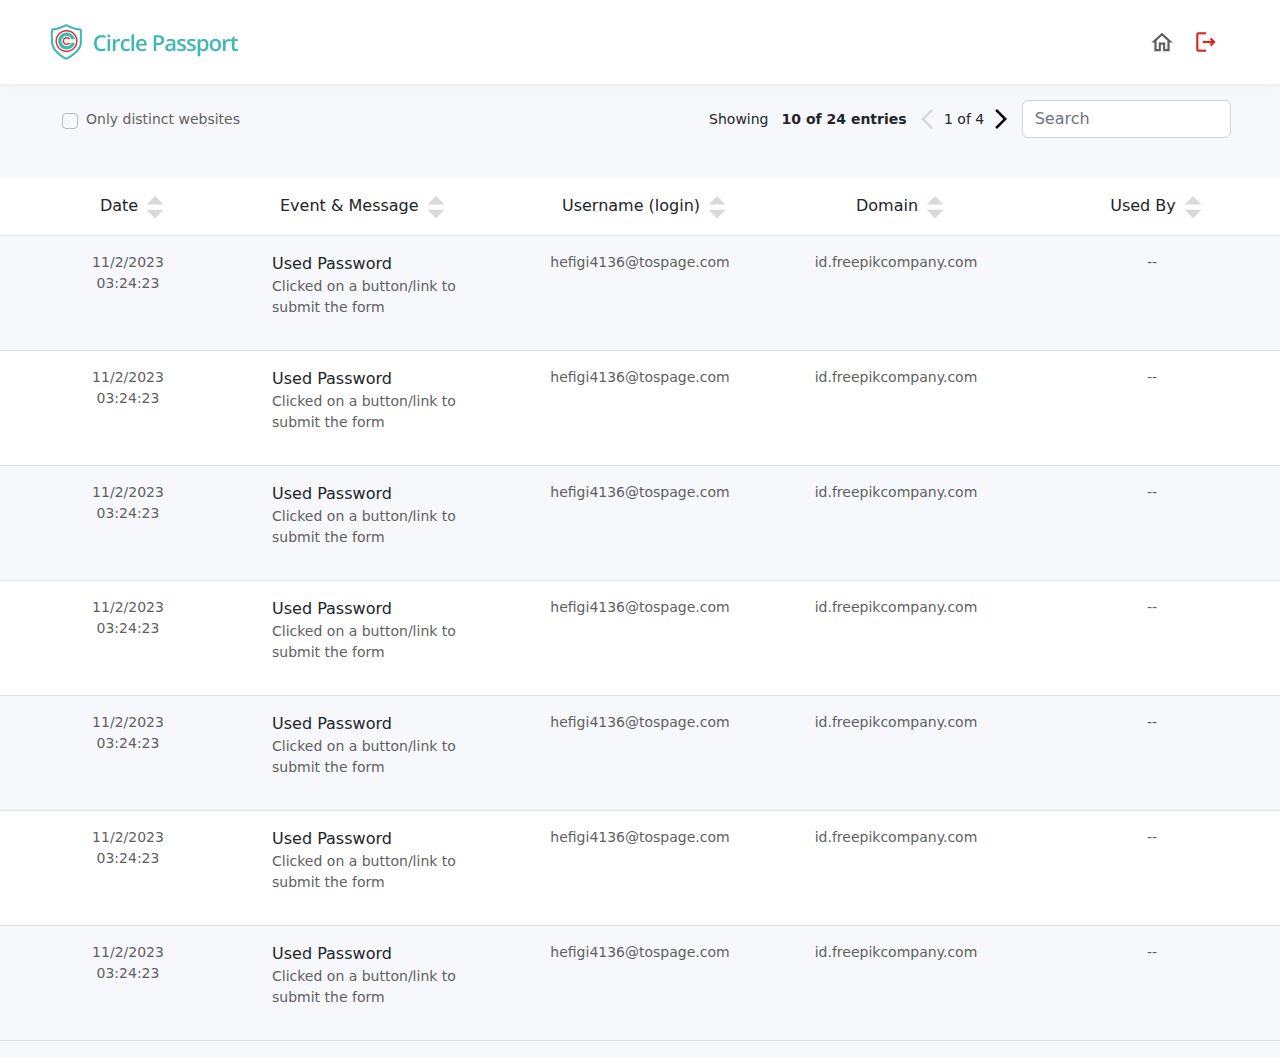
==== Activity.html @ 340b0b64 "working on notes screen" ====
<!doctype html>
<html lang="en">

<head>
    <meta charset="utf-8">
    <meta name="viewport" content="width=device-width, initial-scale=1">
    <title>Desktop9</title>
    <link rel="stylesheet" href="./assests/bootstrap/bootstrap..css">
    <link rel="stylesheet" href="./assests/css/index.css">
</head>

<body>
    <!-- section navbar start -->
    <section class=" ">
        <div class="d-flex justify-content-between align-items-center flex-wrap bg-white shadowClass paddingMob py-3  px-5  ">
            <div>
                <a href=""><img src="./assests/images/Frame 6.png"></a>
            </div>
            <div>
                <a href=""><img src="./assests/images/Frame 707.png"></a>
                <a href=""><img src="./assests/images/Frame 710.png"></a>
            </div>
        </div>
    </section>
    <!-- section navbar end -->
    <section class="Padding-LR bg-colorgrey my-3">
 <div class="d-flex justify-content-between align-items-center mobflexwrap">
    <div class="input-group">
        <div class="input-group-text">
          <input class="form-check-input" type="checkbox" value="" aria-label="Checkbox for following text input">
          <span class="ps-2 colorText fs-14">
            Only distinct websites
          </span>
        </div>
      </div>

<div>
    <div class="d-flex justify-content-between align-items-center mobflexwrap1">
        <div>
            <span class="fs-14 pe-2">Showing</span>
            <span class="fs-14"><strong>10 of 24 entries</strong></span>
        </div>
        <div>
            <a href=""><img src="./assests/images/Icons (1).png"></a>
            <span class="fs-14">1 of 4</span>
            <a href=""><img src="./assests/images/Icons.png"></a>
        </div>
        <div class="input-group rounded">
            <input type="search" class="form-control rounded" placeholder="Search" aria-label="Search" aria-describedby="search-addon" />
            <!-- <span class="input-group-text border-0" id="search-addon"> -->
              <i class="fas fa-search"></i>
            </span>
          </div>
        </div>
</div>
 </div>
    </section>

    <!-- <section class="Padding-LR bg-white border">
              <div class="row spaceTop1 justify-content-between">
            <div class="col-lg-2 paddingMobtop ">
                <div class="b">
                    <div class="px-4">
                        <span class="px-2 fs-16 "> Date</span>
                        <a href=""><img src="./assests/images/Group 1171275328.png" width="18px"></a>
                    </div>
                </div>
            </div>
            <div class="col-lg-2 paddingMobtop ">
                <div class="b">
                    <div class="px-4">
                        <span class="px-2 fs-16 "> Event & Message</span>
                        <a href=""><img src="./assests/images/Group 1171275328.png" width="18px"></a>
                    </div>
                </div>
            </div>
            <div class="col-lg-2 paddingMobtop ">
                <div class="b">
                    <div class="px-4">
                        <span class="px-2 fs-16 "> Username (login)</span>
                        <a href=""><img src="./assests/images/Group 1171275328.png" width="18px"></a>
                    </div>
                </div>
            </div>
            <div class="col-lg-2 paddingMobtop ">
                <div class="b">
                    <div class="px-4">
                        <span class="px-2 fs-16 "> Domain</span>
                        <a href=""><img src="./assests/images/Group 1171275328.png" width="18px"></a>
                    </div>
                </div>
            </div>
            <div class="col-lg-2 paddingMobtop ">
                <div class="b">
                    <div class="px-4">
                        <span class="px-2 fs-16 "> Used By</span>
                        <a href=""><img src="./assests/images/Group 1171275328.png" width="18px"></a>
                    </div>
                </div>
            </div>
        

        </div>
        </div>
    </section> -->

    <!-- <section class="Padding-LR  border">
        <div class="row spaceTop2 justify-content-between align-items-center ">
      <div class="col-lg-2 paddingMobtop ">
          <div class="b">
              <div class="px-4">
                <h5 class="fs-16">11/2/2023</h5>
                <p class="colorText fs-14">03:24:23</p>
              </div>
          </div>
      </div>
      <div class="col-lg-2 paddingMobtop ">
          <div class="b">
              <div class="px-4">
                <h5 class="fs-16">Used Password</h5>
                <p class="colorText fs-14">Clicked on a button/link to submit the form</p>
              </div>
          </div>
      </div>
      <div class="col-lg-2 paddingMobtop ">
          <div class="b">
              <div class="px-4">
                <p class="colorText fs-14">hefigi4136@tospage.com</p>
              </div>
          </div>
      </div>
      <div class="col-lg-2 paddingMobtop ">
          <div class="b">
              <div class="px-4">
                <p class="colorText fs-14">id.freepikcompany.com</p>
              </div>
          </div>
      </div>
      <div class="col-lg-2 paddingMobtop ">
          <div class="b">
              <div class="px-4">
                <p>--</p>
              </div>
          </div>
      </div>

  

  </div>
  </div>
</section>

<section class="Padding-LR  border bg-white">
    <div class="row spaceTop2 justify-content-between align-items-center ">
  <div class="col-lg-2 paddingMobtop ">
      <div class="b">
          <div class="px-4">
            <h5 class="fs-16">11/2/2023</h5>
            <p class="colorText fs-14">03:24:23</p>
          </div>
      </div>
  </div>
  <div class="col-lg-2 paddingMobtop ">
      <div class="b">
          <div class="px-4">
            <h5 class="fs-16">Used Password</h5>
            <p class="colorText fs-14">Clicked on a button/link to submit the form</p>
          </div>
      </div>
  </div>
  <div class="col-lg-2 paddingMobtop ">
      <div class="b">
          <div class="px-4">
            <p class="colorText fs-14">hefigi4136@tospage.com</p>
          </div>
      </div>
  </div>
  <div class="col-lg-2 paddingMobtop ">
      <div class="b">
          <div class="px-4">
            <p class="colorText fs-14">id.freepikcompany.com</p>
          </div>
      </div>
  </div>
  <div class="col-lg-2 paddingMobtop ">
      <div class="b">
          <div class="px-4">
            <p>--</p>
          </div>
      </div>
  </div>



</div>
</div>
</section>

<section class="Padding-LR  border">
    <div class="row spaceTop2 justify-content-between align-items-center ">
  <div class="col-lg-2 paddingMobtop ">
      <div class="b">
          <div class="px-4">
            <h5 class="fs-16">11/2/2023</h5>
            <p class="colorText fs-14">03:24:23</p>
          </div>
      </div>
  </div>
  <div class="col-lg-2 paddingMobtop ">
      <div class="b">
          <div class="px-4">
            <h5 class="fs-16">Used Password</h5>
            <p class="colorText fs-14">Clicked on a button/link to submit the form</p>
          </div>
      </div>
  </div>
  <div class="col-lg-2 paddingMobtop ">
      <div class="b">
          <div class="px-4">
            <p class="colorText fs-14">hefigi4136@tospage.com</p>
          </div>
      </div>
  </div>
  <div class="col-lg-2 paddingMobtop ">
      <div class="b">
          <div class="px-4">
            <p class="colorText fs-14">id.freepikcompany.com</p>
          </div>
      </div>
  </div>
  <div class="col-lg-2 paddingMobtop ">
      <div class="b">
          <div class="px-4">
            <p>--</p>
          </div>
      </div>
  </div>



</div>
</div>
</section>

<section class="Padding-LR  border bg-white">
    <div class="row spaceTop2 justify-content-between align-items-center ">
  <div class="col-lg-2 paddingMobtop ">
      <div class="b">
          <div class="px-4">
            <h5 class="fs-16">11/2/2023</h5>
            <p class="colorText fs-14">03:24:23</p>
          </div>
      </div>
  </div>
  <div class="col-lg-2 paddingMobtop ">
      <div class="b">
          <div class="px-4">
            <h5 class="fs-16">Used Password</h5>
            <p class="colorText fs-14">Clicked on a button/link to submit the form</p>
          </div>
      </div>
  </div>
  <div class="col-lg-2 paddingMobtop ">
      <div class="b">
          <div class="px-4">
            <p class="colorText fs-14">hefigi4136@tospage.com</p>
          </div>
      </div>
  </div>
  <div class="col-lg-2 paddingMobtop ">
      <div class="b">
          <div class="px-4">
            <p class="colorText fs-14">id.freepikcompany.com</p>
          </div>
      </div>
  </div>
  <div class="col-lg-2 paddingMobtop ">
      <div class="b">
          <div class="px-4">
            <p>--</p>
          </div>
      </div>
  </div>



</div>
</div>
</section>

<section class="Padding-LR  border">
    <div class="row spaceTop2 justify-content-between align-items-center ">
  <div class="col-lg-2 paddingMobtop ">
      <div class="b">
          <div class="px-4">
            <h5 class="fs-16">11/2/2023</h5>
            <p class="colorText fs-14">03:24:23</p>
          </div>
      </div>
  </div>
  <div class="col-lg-2 paddingMobtop ">
      <div class="b">
          <div class="px-4">
            <h5 class="fs-16">Used Password</h5>
            <p class="colorText fs-14">Clicked on a button/link to submit the form</p>
          </div>
      </div>
  </div>
  <div class="col-lg-2 paddingMobtop ">
      <div class="b">
          <div class="px-4">
            <p class="colorText fs-14">hefigi4136@tospage.com</p>
          </div>
      </div>
  </div>
  <div class="col-lg-2 paddingMobtop ">
      <div class="b">
          <div class="px-4">
            <p class="colorText fs-14">id.freepikcompany.com</p>
          </div>
      </div>
  </div>
  <div class="col-lg-2 paddingMobtop ">
      <div class="b">
          <div class="px-4">
            <p>--</p>
          </div>
      </div>
  </div>



</div>
</div>
</section>

<section class="Padding-LR  border bg-white">
    <div class="row spaceTop2 justify-content-between align-items-center ">
  <div class="col-lg-2 paddingMobtop ">
      <div class="b">
          <div class="px-4">
            <h5 class="fs-16">11/2/2023</h5>
            <p class="colorText fs-14">03:24:23</p>
          </div>
      </div>
  </div>
  <div class="col-lg-2 paddingMobtop ">
      <div class="b">
          <div class="px-4">
            <h5 class="fs-16">Used Password</h5>
            <p class="colorText fs-14">Clicked on a button/link to submit the form</p>
          </div>
      </div>
  </div>
  <div class="col-lg-2 paddingMobtop ">
      <div class="b">
          <div class="px-4">
            <p class="colorText fs-14">hefigi4136@tospage.com</p>
          </div>
      </div>
  </div>
  <div class="col-lg-2 paddingMobtop ">
      <div class="b">
          <div class="px-4">
            <p class="colorText fs-14">id.freepikcompany.com</p>
          </div>
      </div>
  </div>
  <div class="col-lg-2 paddingMobtop ">
      <div class="b">
          <div class="px-4">
            <p>--</p>
          </div>
      </div>
  </div>



</div>
</div>
</section>

<section class="Padding-LR  border">
    <div class="row spaceTop2 justify-content-between align-items-center ">
  <div class="col-lg-2 paddingMobtop ">
      <div class="b">
          <div class="px-4">
            <h5 class="fs-16">11/2/2023</h5>
            <p class="colorText fs-14">03:24:23</p>
          </div>
      </div>
  </div>
  <div class="col-lg-2 paddingMobtop ">
      <div class="b">
          <div class="px-4">
            <h5 class="fs-16">Used Password</h5>
            <p class="colorText fs-14">Clicked on a button/link to submit the form</p>
          </div>
      </div>
  </div>
  <div class="col-lg-2 paddingMobtop ">
      <div class="b">
          <div class="px-4">
            <p class="colorText fs-14">hefigi4136@tospage.com</p>
          </div>
      </div>
  </div>
  <div class="col-lg-2 paddingMobtop ">
      <div class="b">
          <div class="px-4">
            <p class="colorText fs-14">id.freepikcompany.com</p>
          </div>
      </div>
  </div>
  <div class="col-lg-2 paddingMobtop ">
      <div class="b">
          <div class="px-4">
            <p>--</p>
          </div>
      </div>
  </div>



</div>
</div>
</section> -->


<div class="table-responsive tt-table-responsive mt-lg-4 mt-sm-2 mt-2">
    <div id="grid"></div>
    <table class="table  tt-statis-table w-100 mt-3 text-center">
        <thead>
           <tr class="bg-white">
            <th class="py-3 px-3" width="20%">
                <div class="b">
                    <div class="d-flex justify-content-center flex-nowrap px-4 ">
                        <span class="px-2 fs-16 "> Date</span>
                        <a href=""><img src="./assests/images/Group 1171275328.png" width="18px"></a>
                    </div>
                </div>
            </th>
            <th class="py-3 px-3" width="20%">
                <div class="b text-start">
                    <div class="d-flex  flex-nowrap">
                        <span class="px-2 fs-16 text-nowrap"> Event & Message</span>
                        <a href=""><img src="./assests/images/Group 1171275328.png" width="18px"></a>
                    </div>
                </div>
            </th>
            <th class="py-3 px-3" width="20%">
                <div class="b ">
                    <div class="px-4 d-flex justify-content-center flex-nowrap">
                        <span class="px-2 fs-16 text-nowrap"> Username (login)</span>
                        <a href=""><img src="./assests/images/Group 1171275328.png" width="18px"></a>
                    </div>
                </div>
            </th>
            <th class="py-3 px-3" width="20%">
                <div class="b ">
                    <div class="px-4 d-flex justify-content-center flex-nowrap">
                        <span class="px-2 fs-16 "> Domain</span>
                        <a href=""><img src="./assests/images/Group 1171275328.png" width="18px"></a>
                    </div>
                </div>
            </th>
            <th class="py-3 px-3" width="20%">
                <div class="b ">
                    <div class="px-4 d-flex justify-content-center flex-nowrap">
                        <span class="px-2 fs-16 "> Used By</span>
                        <a href=""><img src="./assests/images/Group 1171275328.png" width="18px"></a>
                    </div>
                </div>
            </th>
           </tr>
        </thead>
        <tbody>
            <tr class="">
                <td class="py-3 px-3 fs-14 colorText">11/2/2023 <p class="fs-14 colorText">03:24:23</p></td>
                <td class="fs-16  px-3 py-3 text-start">Used Password  <p class="fs-14 colorText">Clicked on a button/link to submit the form</p></td>
                <td class="py-3 px-3 fs-14 colorText">hefigi4136@tospage.com</td>
                <td class="py-3 px-3 fs-14 colorText">id.freepikcompany.com</td>
                <td class="py-3 px-3 fs-14 colorText">--</td>   
            </tr>
            <tr class="bg-white">
                <td class="py-3 px-3 fs-14 colorText">11/2/2023 <p class="fs-14 colorText">03:24:23</p></td>
                <td class="fs-16  py-3 px-3  py-3 text-start">Used Password  <p class="fs-14 colorText">Clicked on a button/link to submit the form</p></td>
                <td  class="py-3 px-3 fs-14 colorText">hefigi4136@tospage.com</td>
                <td  class="py-3 px-3 fs-14 colorText">id.freepikcompany.com</td>
                <td  class="py-3 px-3 fs-14 colorText">--</td>
            </tr>
            <tr class="">
                <td class="py-3 px-3 fs-14 colorText">11/2/2023 <p class="fs-14 colorText">03:24:23</p></td>
                <td class="fs-16  py-3 px-3  py-3 text-start">Used Password <p class="fs-14 colorText">Clicked on a button/link to submit the form</p></td>
                <td  class="py-3 px-3 fs-14 colorText">hefigi4136@tospage.com</td>
                <td  class="py-3 px-3 fs-14 colorText">id.freepikcompany.com</td>
                <td  class="py-3 px-3 fs-14 colorText">--</td>   
            </tr>
            <tr class="bg-white">
                <td class="py-3 px-3 fs-14 colorText">11/2/2023 <p class="fs-14 colorText">03:24:23</p></td>
                <td class="fs-16  py-3 px-3  py-3 text-start">Used Password <p class="fs-14 colorText">Clicked on a button/link to submit the form</p></td>
                <td  class="py-3 px-3 fs-14 colorText">hefigi4136@tospage.com</td>
                <td  class="py-3 px-3 fs-14 colorText">id.freepikcompany.com</td>
                <td  class="py-3 px-3 fs-14 colorText">--</td>
            </tr>
            <tr class="">
                <td class="py-3 px-3 fs-14 colorText">11/2/2023 <p class="fs-14 colorText">03:24:23</p></td>
                <td class="fs-16  py-3 px-3  py-3 text-start">Used Password <p class="fs-14 colorText">Clicked on a button/link to submit the form</p></td>
                <td  class="py-3 px-3 fs-14 colorText">hefigi4136@tospage.com</td>
                <td  class="py-3 px-3 fs-14 colorText">id.freepikcompany.com</td>
                <td  class="py-3 px-3 fs-14 colorText">--</td>   
            </tr>
            <tr class="bg-white">
                <td class="py-3 px-3 fs-14 colorText">11/2/2023 <p class="fs-14 colorText">03:24:23</p></td>
                <td class="fs-16  py-3 px-3  py-3 text-start">Used Password <p class="fs-14 colorText">Clicked on a button/link to submit the form</p></td>
                <td  class="py-3 px-3 fs-14 colorText">hefigi4136@tospage.com</td>
                <td  class="py-3 px-3 fs-14 colorText">id.freepikcompany.com</td>
                <td  class="py-3 px-3 fs-14 colorText">--</td>
            </tr>
            <tr class="">
                <td class="py-3 px-3 fs-14 colorText">11/2/2023 <p class="fs-14 colorText">03:24:23</p></td>
                <td class="fs-16  py-3 px-3  py-3 text-start">Used Password <p class="fs-14 colorText">Clicked on a button/link to submit the form</p></td>
                <td  class="py-3 px-3 fs-14 colorText">hefigi4136@tospage.com</td>
                <td  class="py-3 px-3 fs-14 colorText">id.freepikcompany.com</td>
                <td  class="py-3 px-3 fs-14 colorText">--</td>   
            </tr>
        </tbody>
    </table>
</div>
</body>
<link rel="stylesheet" href="./assests/bootstrap/bootstrap.js">


</html>
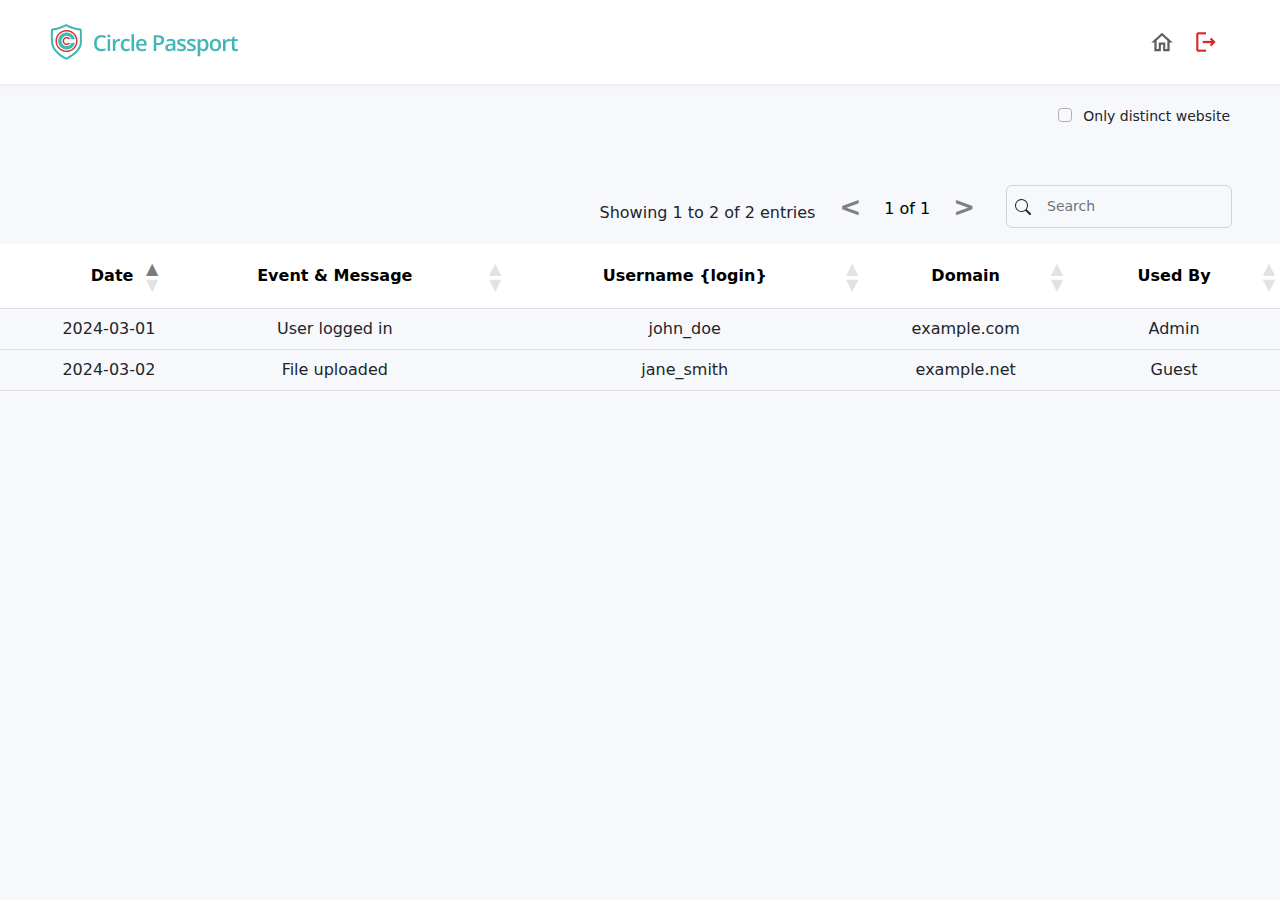
==== commit ca947987: "working on activity screens" ====
--- a/Activity.html
+++ b/Activity.html
@@ -1,18 +1,20 @@
 <!doctype html>
 <html lang="en">
-
 <head>
     <meta charset="utf-8">
     <meta name="viewport" content="width=device-width, initial-scale=1">
-    <title>Desktop9</title>
+    <title>Activity</title>
     <link rel="stylesheet" href="./assests/bootstrap/bootstrap..css">
     <link rel="stylesheet" href="./assests/css/index.css">
+    <link href="./assests/DataTables/datatables.min.css" rel="stylesheet">
+    <link href="./assests/css/activity.css" rel="stylesheet">
+
 </head>
-
 <body>
     <!-- section navbar start -->
     <section class=" ">
-        <div class="d-flex justify-content-between align-items-center flex-wrap bg-white shadowClass paddingMob py-3  px-5  ">
+        <div
+            class="d-flex justify-content-between align-items-center flex-wrap bg-white shadowClass paddingMob py-3  px-5  ">
             <div>
                 <a href=""><img src="./assests/images/Frame 6.png"></a>
             </div>
@@ -23,512 +25,34 @@
         </div>
     </section>
     <!-- section navbar end -->
-    <section class="Padding-LR bg-colorgrey my-3">
- <div class="d-flex justify-content-between align-items-center mobflexwrap">
-    <div class="input-group">
-        <div class="input-group-text">
-          <input class="form-check-input" type="checkbox" value="" aria-label="Checkbox for following text input">
-          <span class="ps-2 colorText fs-14">
-            Only distinct websites
-          </span>
+    <div class="Padding-LR ps-4  fs-14 flex-grow-1 notes_title  bg-colorgrey my-3">
+        <div id="toolbar" class="toolbar d-flex justify-content-lg-end justify-content-center gap-3 flex-wrap align-items-center">
+            <div class=" d-flex  align-items-center t-10">
+                <input class="form-check-input" type="checkbox" id="distinctCheckbox">
+                <p class="ps-2 pt-3 " for="distinctCheckbox">Only distinct website</p>
+            </div>
         </div>
-      </div>
-
-<div>
-    <div class="d-flex justify-content-between align-items-center mobflexwrap1">
-        <div>
-            <span class="fs-14 pe-2">Showing</span>
-            <span class="fs-14"><strong>10 of 24 entries</strong></span>
-        </div>
-        <div>
-            <a href=""><img src="./assests/images/Icons (1).png"></a>
-            <span class="fs-14">1 of 4</span>
-            <a href=""><img src="./assests/images/Icons.png"></a>
-        </div>
-        <div class="input-group rounded">
-            <input type="search" class="form-control rounded" placeholder="Search" aria-label="Search" aria-describedby="search-addon" />
-            <!-- <span class="input-group-text border-0" id="search-addon"> -->
-              <i class="fas fa-search"></i>
-            </span>
-          </div>
-        </div>
-</div>
- </div>
-    </section>
-
-    <!-- <section class="Padding-LR bg-white border">
-              <div class="row spaceTop1 justify-content-between">
-            <div class="col-lg-2 paddingMobtop ">
-                <div class="b">
-                    <div class="px-4">
-                        <span class="px-2 fs-16 "> Date</span>
-                        <a href=""><img src="./assests/images/Group 1171275328.png" width="18px"></a>
-                    </div>
-                </div>
-            </div>
-            <div class="col-lg-2 paddingMobtop ">
-                <div class="b">
-                    <div class="px-4">
-                        <span class="px-2 fs-16 "> Event & Message</span>
-                        <a href=""><img src="./assests/images/Group 1171275328.png" width="18px"></a>
-                    </div>
-                </div>
-            </div>
-            <div class="col-lg-2 paddingMobtop ">
-                <div class="b">
-                    <div class="px-4">
-                        <span class="px-2 fs-16 "> Username (login)</span>
-                        <a href=""><img src="./assests/images/Group 1171275328.png" width="18px"></a>
-                    </div>
-                </div>
-            </div>
-            <div class="col-lg-2 paddingMobtop ">
-                <div class="b">
-                    <div class="px-4">
-                        <span class="px-2 fs-16 "> Domain</span>
-                        <a href=""><img src="./assests/images/Group 1171275328.png" width="18px"></a>
-                    </div>
-                </div>
-            </div>
-            <div class="col-lg-2 paddingMobtop ">
-                <div class="b">
-                    <div class="px-4">
-                        <span class="px-2 fs-16 "> Used By</span>
-                        <a href=""><img src="./assests/images/Group 1171275328.png" width="18px"></a>
-                    </div>
-                </div>
-            </div>
-        
-
-        </div>
-        </div>
-    </section> -->
-
-    <!-- <section class="Padding-LR  border">
-        <div class="row spaceTop2 justify-content-between align-items-center ">
-      <div class="col-lg-2 paddingMobtop ">
-          <div class="b">
-              <div class="px-4">
-                <h5 class="fs-16">11/2/2023</h5>
-                <p class="colorText fs-14">03:24:23</p>
-              </div>
-          </div>
-      </div>
-      <div class="col-lg-2 paddingMobtop ">
-          <div class="b">
-              <div class="px-4">
-                <h5 class="fs-16">Used Password</h5>
-                <p class="colorText fs-14">Clicked on a button/link to submit the form</p>
-              </div>
-          </div>
-      </div>
-      <div class="col-lg-2 paddingMobtop ">
-          <div class="b">
-              <div class="px-4">
-                <p class="colorText fs-14">hefigi4136@tospage.com</p>
-              </div>
-          </div>
-      </div>
-      <div class="col-lg-2 paddingMobtop ">
-          <div class="b">
-              <div class="px-4">
-                <p class="colorText fs-14">id.freepikcompany.com</p>
-              </div>
-          </div>
-      </div>
-      <div class="col-lg-2 paddingMobtop ">
-          <div class="b">
-              <div class="px-4">
-                <p>--</p>
-              </div>
-          </div>
-      </div>
-
+          
+    </div>
+    <!-- Table starts -->
+    <div class="table-responsive pt-md-3 pt-0">
+       
   
-
-  </div>
-  </div>
-</section>
-
-<section class="Padding-LR  border bg-white">
-    <div class="row spaceTop2 justify-content-between align-items-center ">
-  <div class="col-lg-2 paddingMobtop ">
-      <div class="b">
-          <div class="px-4">
-            <h5 class="fs-16">11/2/2023</h5>
-            <p class="colorText fs-14">03:24:23</p>
-          </div>
-      </div>
-  </div>
-  <div class="col-lg-2 paddingMobtop ">
-      <div class="b">
-          <div class="px-4">
-            <h5 class="fs-16">Used Password</h5>
-            <p class="colorText fs-14">Clicked on a button/link to submit the form</p>
-          </div>
-      </div>
-  </div>
-  <div class="col-lg-2 paddingMobtop ">
-      <div class="b">
-          <div class="px-4">
-            <p class="colorText fs-14">hefigi4136@tospage.com</p>
-          </div>
-      </div>
-  </div>
-  <div class="col-lg-2 paddingMobtop ">
-      <div class="b">
-          <div class="px-4">
-            <p class="colorText fs-14">id.freepikcompany.com</p>
-          </div>
-      </div>
-  </div>
-  <div class="col-lg-2 paddingMobtop ">
-      <div class="b">
-          <div class="px-4">
-            <p>--</p>
-          </div>
-      </div>
-  </div>
-
-
-
-</div>
-</div>
-</section>
-
-<section class="Padding-LR  border">
-    <div class="row spaceTop2 justify-content-between align-items-center ">
-  <div class="col-lg-2 paddingMobtop ">
-      <div class="b">
-          <div class="px-4">
-            <h5 class="fs-16">11/2/2023</h5>
-            <p class="colorText fs-14">03:24:23</p>
-          </div>
-      </div>
-  </div>
-  <div class="col-lg-2 paddingMobtop ">
-      <div class="b">
-          <div class="px-4">
-            <h5 class="fs-16">Used Password</h5>
-            <p class="colorText fs-14">Clicked on a button/link to submit the form</p>
-          </div>
-      </div>
-  </div>
-  <div class="col-lg-2 paddingMobtop ">
-      <div class="b">
-          <div class="px-4">
-            <p class="colorText fs-14">hefigi4136@tospage.com</p>
-          </div>
-      </div>
-  </div>
-  <div class="col-lg-2 paddingMobtop ">
-      <div class="b">
-          <div class="px-4">
-            <p class="colorText fs-14">id.freepikcompany.com</p>
-          </div>
-      </div>
-  </div>
-  <div class="col-lg-2 paddingMobtop ">
-      <div class="b">
-          <div class="px-4">
-            <p>--</p>
-          </div>
-      </div>
-  </div>
-
-
-
-</div>
-</div>
-</section>
-
-<section class="Padding-LR  border bg-white">
-    <div class="row spaceTop2 justify-content-between align-items-center ">
-  <div class="col-lg-2 paddingMobtop ">
-      <div class="b">
-          <div class="px-4">
-            <h5 class="fs-16">11/2/2023</h5>
-            <p class="colorText fs-14">03:24:23</p>
-          </div>
-      </div>
-  </div>
-  <div class="col-lg-2 paddingMobtop ">
-      <div class="b">
-          <div class="px-4">
-            <h5 class="fs-16">Used Password</h5>
-            <p class="colorText fs-14">Clicked on a button/link to submit the form</p>
-          </div>
-      </div>
-  </div>
-  <div class="col-lg-2 paddingMobtop ">
-      <div class="b">
-          <div class="px-4">
-            <p class="colorText fs-14">hefigi4136@tospage.com</p>
-          </div>
-      </div>
-  </div>
-  <div class="col-lg-2 paddingMobtop ">
-      <div class="b">
-          <div class="px-4">
-            <p class="colorText fs-14">id.freepikcompany.com</p>
-          </div>
-      </div>
-  </div>
-  <div class="col-lg-2 paddingMobtop ">
-      <div class="b">
-          <div class="px-4">
-            <p>--</p>
-          </div>
-      </div>
-  </div>
-
-
-
-</div>
-</div>
-</section>
-
-<section class="Padding-LR  border">
-    <div class="row spaceTop2 justify-content-between align-items-center ">
-  <div class="col-lg-2 paddingMobtop ">
-      <div class="b">
-          <div class="px-4">
-            <h5 class="fs-16">11/2/2023</h5>
-            <p class="colorText fs-14">03:24:23</p>
-          </div>
-      </div>
-  </div>
-  <div class="col-lg-2 paddingMobtop ">
-      <div class="b">
-          <div class="px-4">
-            <h5 class="fs-16">Used Password</h5>
-            <p class="colorText fs-14">Clicked on a button/link to submit the form</p>
-          </div>
-      </div>
-  </div>
-  <div class="col-lg-2 paddingMobtop ">
-      <div class="b">
-          <div class="px-4">
-            <p class="colorText fs-14">hefigi4136@tospage.com</p>
-          </div>
-      </div>
-  </div>
-  <div class="col-lg-2 paddingMobtop ">
-      <div class="b">
-          <div class="px-4">
-            <p class="colorText fs-14">id.freepikcompany.com</p>
-          </div>
-      </div>
-  </div>
-  <div class="col-lg-2 paddingMobtop ">
-      <div class="b">
-          <div class="px-4">
-            <p>--</p>
-          </div>
-      </div>
-  </div>
-
-
-
-</div>
-</div>
-</section>
-
-<section class="Padding-LR  border bg-white">
-    <div class="row spaceTop2 justify-content-between align-items-center ">
-  <div class="col-lg-2 paddingMobtop ">
-      <div class="b">
-          <div class="px-4">
-            <h5 class="fs-16">11/2/2023</h5>
-            <p class="colorText fs-14">03:24:23</p>
-          </div>
-      </div>
-  </div>
-  <div class="col-lg-2 paddingMobtop ">
-      <div class="b">
-          <div class="px-4">
-            <h5 class="fs-16">Used Password</h5>
-            <p class="colorText fs-14">Clicked on a button/link to submit the form</p>
-          </div>
-      </div>
-  </div>
-  <div class="col-lg-2 paddingMobtop ">
-      <div class="b">
-          <div class="px-4">
-            <p class="colorText fs-14">hefigi4136@tospage.com</p>
-          </div>
-      </div>
-  </div>
-  <div class="col-lg-2 paddingMobtop ">
-      <div class="b">
-          <div class="px-4">
-            <p class="colorText fs-14">id.freepikcompany.com</p>
-          </div>
-      </div>
-  </div>
-  <div class="col-lg-2 paddingMobtop ">
-      <div class="b">
-          <div class="px-4">
-            <p>--</p>
-          </div>
-      </div>
-  </div>
-
-
-
-</div>
-</div>
-</section>
-
-<section class="Padding-LR  border">
-    <div class="row spaceTop2 justify-content-between align-items-center ">
-  <div class="col-lg-2 paddingMobtop ">
-      <div class="b">
-          <div class="px-4">
-            <h5 class="fs-16">11/2/2023</h5>
-            <p class="colorText fs-14">03:24:23</p>
-          </div>
-      </div>
-  </div>
-  <div class="col-lg-2 paddingMobtop ">
-      <div class="b">
-          <div class="px-4">
-            <h5 class="fs-16">Used Password</h5>
-            <p class="colorText fs-14">Clicked on a button/link to submit the form</p>
-          </div>
-      </div>
-  </div>
-  <div class="col-lg-2 paddingMobtop ">
-      <div class="b">
-          <div class="px-4">
-            <p class="colorText fs-14">hefigi4136@tospage.com</p>
-          </div>
-      </div>
-  </div>
-  <div class="col-lg-2 paddingMobtop ">
-      <div class="b">
-          <div class="px-4">
-            <p class="colorText fs-14">id.freepikcompany.com</p>
-          </div>
-      </div>
-  </div>
-  <div class="col-lg-2 paddingMobtop ">
-      <div class="b">
-          <div class="px-4">
-            <p>--</p>
-          </div>
-      </div>
-  </div>
-
-
-
-</div>
-</div>
-</section> -->
-
-
-<div class="table-responsive tt-table-responsive mt-lg-4 mt-sm-2 mt-2">
-    <div id="grid"></div>
-    <table class="table  tt-statis-table w-100 mt-3 text-center">
+    <table id="activity_table" class="table  tt-statis-table overflow-auto w-100 mt-3 text-center">
         <thead>
-           <tr class="bg-white">
-            <th class="py-3 px-3" width="20%">
-                <div class="b">
-                    <div class="d-flex justify-content-center flex-nowrap px-4 ">
-                        <span class="px-2 fs-16 "> Date</span>
-                        <a href=""><img src="./assests/images/Group 1171275328.png" width="18px"></a>
-                    </div>
-                </div>
-            </th>
-            <th class="py-3 px-3" width="20%">
-                <div class="b text-start">
-                    <div class="d-flex  flex-nowrap">
-                        <span class="px-2 fs-16 text-nowrap"> Event & Message</span>
-                        <a href=""><img src="./assests/images/Group 1171275328.png" width="18px"></a>
-                    </div>
-                </div>
-            </th>
-            <th class="py-3 px-3" width="20%">
-                <div class="b ">
-                    <div class="px-4 d-flex justify-content-center flex-nowrap">
-                        <span class="px-2 fs-16 text-nowrap"> Username (login)</span>
-                        <a href=""><img src="./assests/images/Group 1171275328.png" width="18px"></a>
-                    </div>
-                </div>
-            </th>
-            <th class="py-3 px-3" width="20%">
-                <div class="b ">
-                    <div class="px-4 d-flex justify-content-center flex-nowrap">
-                        <span class="px-2 fs-16 "> Domain</span>
-                        <a href=""><img src="./assests/images/Group 1171275328.png" width="18px"></a>
-                    </div>
-                </div>
-            </th>
-            <th class="py-3 px-3" width="20%">
-                <div class="b ">
-                    <div class="px-4 d-flex justify-content-center flex-nowrap">
-                        <span class="px-2 fs-16 "> Used By</span>
-                        <a href=""><img src="./assests/images/Group 1171275328.png" width="18px"></a>
-                    </div>
-                </div>
-            </th>
-           </tr>
+            <tr style="width: 100vw;" class="bg-white">
+                
+            </tr>
         </thead>
         <tbody>
-            <tr class="">
-                <td class="py-3 px-3 fs-14 colorText">11/2/2023 <p class="fs-14 colorText">03:24:23</p></td>
-                <td class="fs-16  px-3 py-3 text-start">Used Password  <p class="fs-14 colorText">Clicked on a button/link to submit the form</p></td>
-                <td class="py-3 px-3 fs-14 colorText">hefigi4136@tospage.com</td>
-                <td class="py-3 px-3 fs-14 colorText">id.freepikcompany.com</td>
-                <td class="py-3 px-3 fs-14 colorText">--</td>   
-            </tr>
-            <tr class="bg-white">
-                <td class="py-3 px-3 fs-14 colorText">11/2/2023 <p class="fs-14 colorText">03:24:23</p></td>
-                <td class="fs-16  py-3 px-3  py-3 text-start">Used Password  <p class="fs-14 colorText">Clicked on a button/link to submit the form</p></td>
-                <td  class="py-3 px-3 fs-14 colorText">hefigi4136@tospage.com</td>
-                <td  class="py-3 px-3 fs-14 colorText">id.freepikcompany.com</td>
-                <td  class="py-3 px-3 fs-14 colorText">--</td>
-            </tr>
-            <tr class="">
-                <td class="py-3 px-3 fs-14 colorText">11/2/2023 <p class="fs-14 colorText">03:24:23</p></td>
-                <td class="fs-16  py-3 px-3  py-3 text-start">Used Password <p class="fs-14 colorText">Clicked on a button/link to submit the form</p></td>
-                <td  class="py-3 px-3 fs-14 colorText">hefigi4136@tospage.com</td>
-                <td  class="py-3 px-3 fs-14 colorText">id.freepikcompany.com</td>
-                <td  class="py-3 px-3 fs-14 colorText">--</td>   
-            </tr>
-            <tr class="bg-white">
-                <td class="py-3 px-3 fs-14 colorText">11/2/2023 <p class="fs-14 colorText">03:24:23</p></td>
-                <td class="fs-16  py-3 px-3  py-3 text-start">Used Password <p class="fs-14 colorText">Clicked on a button/link to submit the form</p></td>
-                <td  class="py-3 px-3 fs-14 colorText">hefigi4136@tospage.com</td>
-                <td  class="py-3 px-3 fs-14 colorText">id.freepikcompany.com</td>
-                <td  class="py-3 px-3 fs-14 colorText">--</td>
-            </tr>
-            <tr class="">
-                <td class="py-3 px-3 fs-14 colorText">11/2/2023 <p class="fs-14 colorText">03:24:23</p></td>
-                <td class="fs-16  py-3 px-3  py-3 text-start">Used Password <p class="fs-14 colorText">Clicked on a button/link to submit the form</p></td>
-                <td  class="py-3 px-3 fs-14 colorText">hefigi4136@tospage.com</td>
-                <td  class="py-3 px-3 fs-14 colorText">id.freepikcompany.com</td>
-                <td  class="py-3 px-3 fs-14 colorText">--</td>   
-            </tr>
-            <tr class="bg-white">
-                <td class="py-3 px-3 fs-14 colorText">11/2/2023 <p class="fs-14 colorText">03:24:23</p></td>
-                <td class="fs-16  py-3 px-3  py-3 text-start">Used Password <p class="fs-14 colorText">Clicked on a button/link to submit the form</p></td>
-                <td  class="py-3 px-3 fs-14 colorText">hefigi4136@tospage.com</td>
-                <td  class="py-3 px-3 fs-14 colorText">id.freepikcompany.com</td>
-                <td  class="py-3 px-3 fs-14 colorText">--</td>
-            </tr>
-            <tr class="">
-                <td class="py-3 px-3 fs-14 colorText">11/2/2023 <p class="fs-14 colorText">03:24:23</p></td>
-                <td class="fs-16  py-3 px-3  py-3 text-start">Used Password <p class="fs-14 colorText">Clicked on a button/link to submit the form</p></td>
-                <td  class="py-3 px-3 fs-14 colorText">hefigi4136@tospage.com</td>
-                <td  class="py-3 px-3 fs-14 colorText">id.freepikcompany.com</td>
-                <td  class="py-3 px-3 fs-14 colorText">--</td>   
-            </tr>
         </tbody>
     </table>
 </div>
+    <!-- Table ends -->
+
+    <script src="./assests/bootstrap/bootstrap.js "></script>
+    <script src="./assests/js/activity.js "></script>
+    <script src="./assests/DataTables/datatables.min.js"></script>
 </body>
-<link rel="stylesheet" href="./assests/bootstrap/bootstrap.js">
 
-
-</html>+</html>
--- a/assests/css/index.css
+++ b/assests/css/index.css
@@ -117,7 +117,7 @@
     text-align: center;
 }
 .t-10{
-    transform: translateX(-10px)
+    transform: translateY(-10px)
 }
 .modal_btn {
     font-weight: 500;
--- a/assests/css/activity.css
+++ b/assests/css/activity.css
@@ -0,0 +1,261 @@
+body{
+    overflow: hidden;
+}
+table.dataTable thead>tr>th.dt-orderable-asc span.dt-column-order, table.dataTable thead>tr>th.dt-orderable-desc span.dt-column-order, table.dataTable thead>tr>th.dt-ordering-asc span.dt-column-order, table.dataTable thead>tr>th.dt-ordering-desc span.dt-column-order, table.dataTable thead>tr>td.dt-orderable-asc span.dt-column-order, table.dataTable thead>tr>td.dt-orderable-desc span.dt-column-order, table.dataTable thead>tr>td.dt-ordering-asc span.dt-column-order, table.dataTable thead>tr>td.dt-ordering-desc span.dt-column-order {
+    position: absolute;
+    right: 5px;
+}
+table.dataTable thead th, table.dataTable thead td, table.dataTable tfoot th, table.dataTable tfoot td {
+    text-align: center;
+    text-wrap: nowrap;
+    padding:20px 30px ;
+}
+.btn.btn-secondary {
+
+    padding: 10px 20px;
+}
+.b
+.dt-search label:after {
+    position: absolute;
+    top: 50%;
+   
+    right: 1em;
+    display: inline-block;
+    content: "✓";
+    color: inherit;
+ 
+}
+
+div.dt-container div.dt-info {
+    padding-top: 0.85em;
+    font-size: 16px;
+    font-weight: 500;
+
+}
+.dt-paging-button.page-item {
+    display: none;
+}
+.dt-paging-button.page-item:first-child,
+.dt-paging-button.page-item:last-child,
+.dt-paging-button.page-item.active {
+    display: block !important;
+}
+#people_table thead tr th:first-child .dt-column-order,
+#actions_groups_table thead tr th:first-child .dt-column-order{
+    display: none;
+}
+.page-link.next{
+    color: black 
+}
+.dt-paging-button.page-item.disabled .page-link.previous,
+.dt-paging-button.page-item.disabled .page-link.next
+{
+    color: gray ;
+
+}
+.dt-paging-button.page-item:focus{
+    border: none;
+    outline: none;
+}
+.page-link.next, 
+.page-link.previous,
+.page-link.next:focus,
+.page-link.previous:focus,
+.dt-paging-button.page-item.active{
+    color: black;
+    border: none !important;
+    outline: none;
+    line-height: 20px;
+}
+.dt-paging-button.page-item.active{
+    
+    transform: translateY(-6px);
+
+}
+table.table.dataTable>tbody>tr {
+   
+    border-bottom: 1px rgb(228, 220, 220) solid;
+}
+.dt-column-title{
+    color: black;
+    font-size: 16px;
+}
+.dt-paging.paging_simple_numbers{
+    margin: -12px !important;
+}
+input[type="checkbox" i] {
+    background-color: initial;
+    cursor: default;
+    appearance: auto;
+    box-sizing: border-box;
+    margin: 3px 3px 3px 4px;
+    padding: initial;
+    border: initial;
+}
+@media screen and (max-width: 600px) {
+    .dt-container.dt-info {
+        padding-top: 0.85em;
+        font-size: 16px;
+        font-weight: 500;
+      
+    }
+   div.dt-container div.dt-search {
+        width: 100%;
+        margin-left: -7px;
+
+}
+.dt-search input{
+    width: 100% !important;
+}
+#notes_table_wrapper .toolbar{
+    justify-content: space-between !important;
+}
+.notes_title {
+    position: absolute;
+    transform: translate(10px, 10px);
+}
+}
+@media screen and (max-width: 952px) {
+    .notes_title {
+        position: relative;
+        margin: auto;
+        text-align: center;
+      
+    }
+}
+
+input[type="checkbox"]:checked {
+    background-color: #41b8b6;
+    border: none !important;
+    outline: none;
+}
+input[type="checkbox"], input[type="checkbox"]:hover {
+    appearance: none;
+    -webkit-appearance: none;
+    -moz-appearance: none;
+
+    border: 1px rgb(177, 173, 173) solid !important;
+    border-radius: 4px;
+    cursor: pointer;
+    outline: none;
+    background-color: transparent;
+}
+input[type="checkbox"]:hover {
+    
+scale: 1.1;
+}
+input[type=checkbox], input[type=radio] {
+    /* margin: 4px 0 0; */
+    margin-top: 0 !important;
+    line-height: normal;
+}
+input[type="checkbox"]::after {
+    padding: 4px;
+    content: "\2713";
+    display: inline-block;
+    font-size: 14px !important;
+    color: white;
+    visibility: hidden;
+    font-family: e-icons;
+    font-size: 19px;
+    background-color: #41b8b6;
+    border-radius: 4px;
+    padding: 2px 7px;
+}
+input[type="checkbox"]:checked {
+    visibility: hidden;
+}
+input[type="checkbox"]:checked::after {
+    visibility: visible;
+}
+#actions_groups_table tbody {
+    max-height: 200px;
+    overflow-y: auto;
+}
+.search_input {
+    padding: 10px 10px 10px 40px !important;
+}
+.color_green{
+                color: #41b8b6 !important;
+}
+
+#people_table tbody,
+#actions_groups_table tbody {
+        height: 220px;
+        overflow: auto;
+        display: flex;
+        flex-direction: column;
+}
+#people_table tbody tr,
+#actions_groups_table tbody tr {
+    padding:20px ;
+       height: 64px !important;
+}
+#notes_table tbody tr:nth-child(odd),
+#people_table tbody tr:nth-child(odd),
+#actions_groups_table tbody tr:nth-child(odd) {
+    background-color: #f6f8fb !important;
+}
+#notes_table tbody tr:nth-child(even),
+#people_table tbody tr:nth-child(even),
+#actions_groups_table tbody tr:nth-child(even) {
+    background-color: #fff;
+}
+/* Decrease the width of the scrollbar */
+#people_table tbody::-webkit-scrollbar,
+#actions_groups_table tbody::-webkit-scrollbar {
+    width: 6px; /* Set your desired width */
+}
+
+/* Style the scrollbar track */
+#people_table tbody::-webkit-scrollbar-track,
+#actions_groups_table tbody::-webkit-scrollbar-track {
+    background-color: #f1f1f1; /* Set your desired background color */
+}
+
+/* Style the scrollbar thumb */
+#people_table tbody::-webkit-scrollbar-thumb,
+#actions_groups_table tbody::-webkit-scrollbar-thumb {
+    background-color: #888; /* Set your desired thumb color */
+    border-radius: 4px; /* Set border radius */
+}
+
+/* Hover effect for scrollbar thumb */
+#people_table tbody::-webkit-scrollbar-thumb:hover,
+#actions_groups_table tbody::-webkit-scrollbar-thumb:hover {
+    background-color: #555; /* Set hover color */
+}
+div.dt-container div.dt-search label {
+
+    display: none;
+}
+.page-item:last-child .page-link,
+.page-item:first-child .page-link,
+.page-item:not(:first-child) .page-link {
+    font-size: 26px;
+    font-weight: 600;
+    background: transparent;
+    border: none;
+    align-items: center;
+    display: flex;
+
+}
+a[aria-current="page"] {
+    color: black !important;
+    font-size: 16px !important;
+    font-weight: 500 !important;
+    transform: translateY(8px);
+}
+.table-responsive {
+    overflow-x: hidden !important;
+    -webkit-overflow-scrolling: touch;
+}
+table.table.dataTable {
+    overflow-x: auto !important;
+    /* display: block; */
+}
+@media (max-width:600px) {
+    table.table.dataTable {
+        display: block;
+    }
+}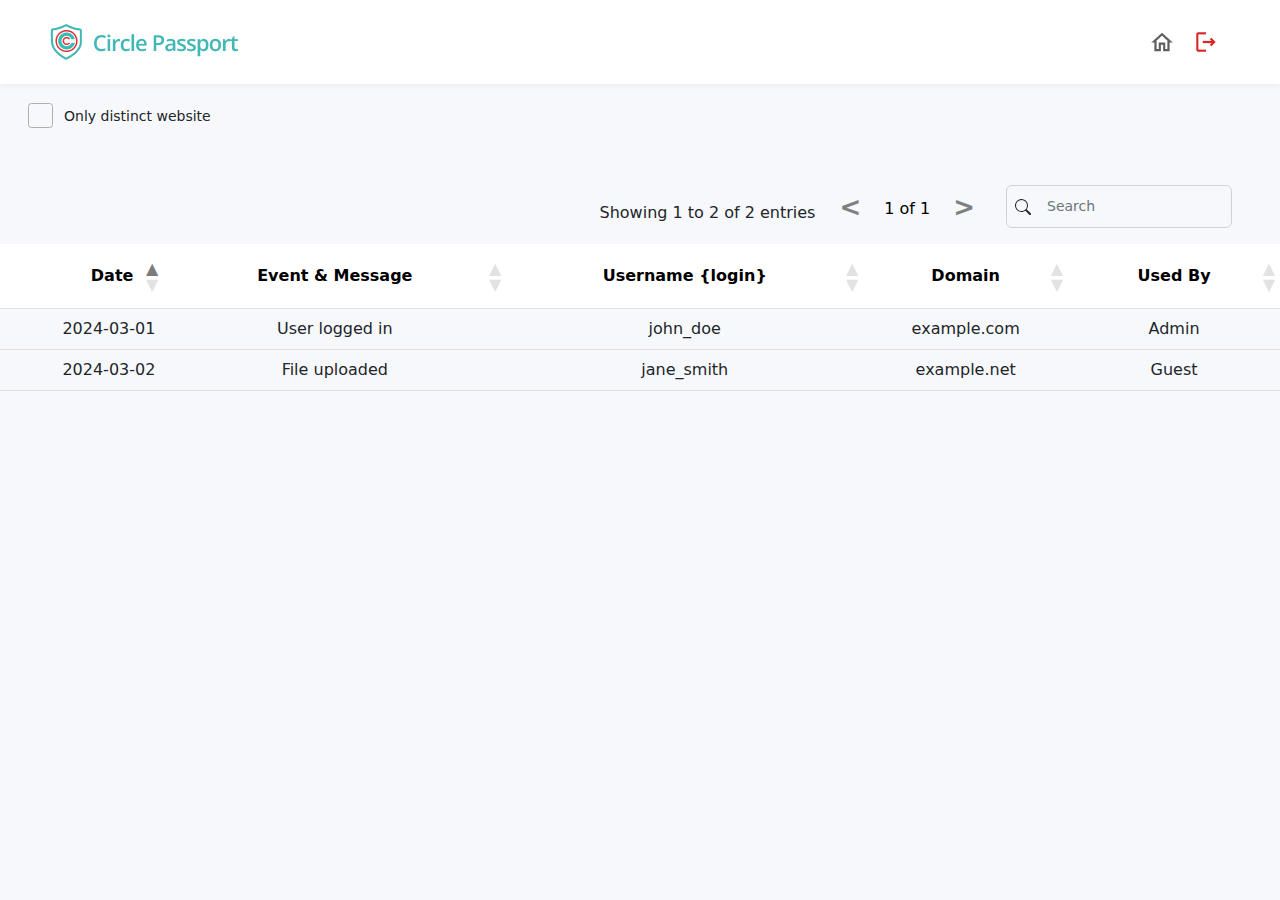
==== commit 2eec80ce: "working on people screen" ====
--- a/Activity.html
+++ b/Activity.html
@@ -16,7 +16,7 @@
         <div
             class="d-flex justify-content-between align-items-center flex-wrap bg-white shadowClass paddingMob py-3  px-5  ">
             <div>
-                <a href=""><img src="./assests/images/Frame 6.png"></a>
+                <a href="/"><img src="./assests/images/Frame 6.png"></a>
             </div>
             <div>
                 <a href=""><img src="./assests/images/Frame 707.png"></a>
@@ -26,7 +26,7 @@
     </section>
     <!-- section navbar end -->
     <div class="Padding-LR ps-4  fs-14 flex-grow-1 notes_title  bg-colorgrey my-3">
-        <div id="toolbar" class="toolbar d-flex justify-content-lg-end justify-content-center gap-3 flex-wrap align-items-center">
+        <div id="toolbar" class=" d-flex Cus_tool gap-3 flex-wrap align-items-center">
             <div class=" d-flex  align-items-center t-10">
                 <input class="form-check-input" type="checkbox" id="distinctCheckbox">
                 <p class="ps-2 pt-3 " for="distinctCheckbox">Only distinct website</p>
--- a/assests/css/index.css
+++ b/assests/css/index.css
@@ -23,11 +23,25 @@
     }
 }
 
-
+.form-check-input[type=checkbox] {
+    border-radius: 0.25em;
+    width: 25px !important;
+    height: 25px !important;
+}
 *{
     padding: 0px;
     margin: 0px; 
     box-sizing: border-box;
+}
+.homelink{
+    display: flex;
+    align-items: center;
+    gap: 10px;
+    color: black;
+    text-decoration: none !important;
+}
+a{
+    text-decoration: none  !important;
 }
 .spaceTop {
     padding: 34px 0px !important;
@@ -52,6 +66,9 @@
     font-size: 14px;
     font-weight: 500;
     line-height: 20px;
+}
+.cursor-pointer {
+    cursor: pointer;
 }
 
 /* css page desktop-9 start*/
@@ -136,4 +153,6 @@
     background-color: white;
     color: #41B8B6 !important;
   }
- + .bg_main{
+    background-color: #41b8b6;
+ }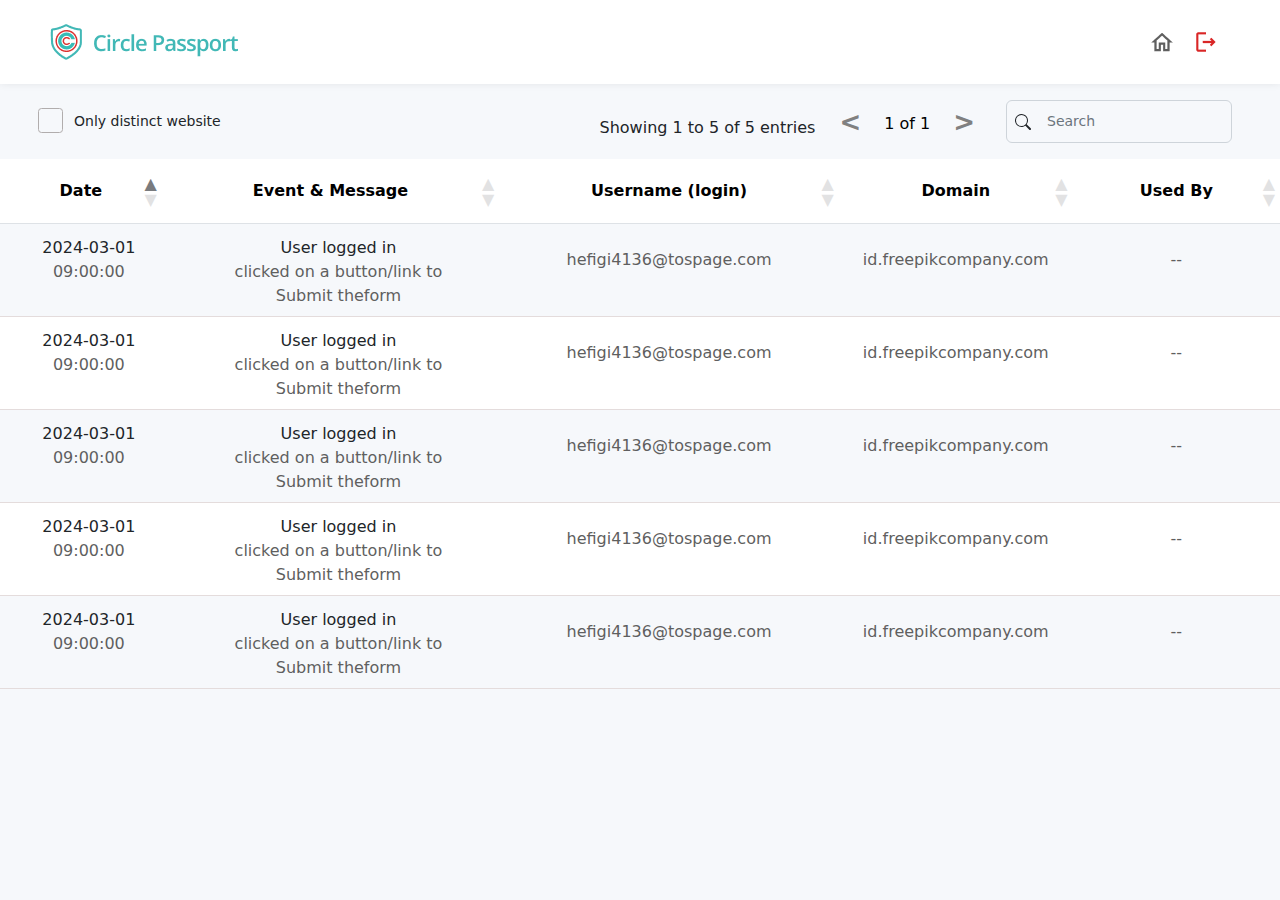
==== commit a7a17bcb: "working on fixes" ====
--- a/Activity.html
+++ b/Activity.html
@@ -25,11 +25,11 @@
         </div>
     </section>
     <!-- section navbar end -->
-    <div class="Padding-LR ps-4  fs-14 flex-grow-1 notes_title  bg-colorgrey my-3">
+    <div class="Padding-LR ps-4  fs-14 flex-grow-1 notes_title  bg-colorgrey mb-3">
         <div id="toolbar" class=" d-flex Cus_tool gap-3 flex-wrap align-items-center">
-            <div class=" d-flex  align-items-center t-10">
+            <div class=" d-flex  align-items-center ">
                 <input class="form-check-input" type="checkbox" id="distinctCheckbox">
-                <p class="ps-2 pt-3 " for="distinctCheckbox">Only distinct website</p>
+                <p class="ps-2 pt-3 text-nowrap " for="distinctCheckbox">Only distinct website</p>
             </div>
         </div>
           
--- a/assests/css/index.css
+++ b/assests/css/index.css
@@ -1,3 +1,7 @@
+body{
+    max-width: 100vw;
+    overflow-x: hidden;
+}
 @media screen and (min-width:300px) and (max-width:768px) {
     .Padding-LR {
         padding: 0px 20px !important;
@@ -57,7 +61,18 @@
     box-shadow: 0px 0px 8px 0px #00000014;
 
 }
-
+#password_table tr:nth-child(odd),
+#notes_table tbody tr:nth-child(odd),
+#people_table tbody tr:nth-child(odd),
+#actions_groups_table tbody tr:nth-child(odd) {
+    background-color: #f6f8fb !important;
+}
+#password_table tr:nth-child(even),
+#notes_table tbody tr:nth-child(even),
+#people_table tbody tr:nth-child(even),
+#actions_groups_table tbody tr:nth-child(even) {
+    background-color: #fff;
+}
 body {
     background-color: #F6F8FB;
     /* font-family: Open Sans; */
@@ -93,6 +108,9 @@
 }
 .input-group {
     width: 40%;
+}
+.gray_color{
+    color: #5F5F5F;
 }
 .spaceTop1 {
     padding: 14px 0px !important;
@@ -155,4 +173,34 @@
   }
  .bg_main{
     background-color: #41b8b6;
- }+ }
+ .btn.btn-secondary {
+    color: white !important;
+    background-color: #41b8b6 !important;
+    border-color: transparent !important;
+    border-radius: 10px !important;
+    padding: 12px 40px !important;
+    transition: background-color 0.3s ease, color 0.3s ease, border-color 0.3s ease; /* Smooth transition for background-color, color, and border-color */
+}
+
+.btn.btn-secondary:hover {
+    background-color: white !important;
+    color: #41b8b6 !important;
+    border-color: #41b8b6 !important;
+    border-radius: 10px !important;
+    padding: 12px 40px !important;
+}
+.bg_lightgray {
+    background-color: #f4f4f4 !important;
+}
+.nav-link.active {
+    background-color: #f4f4f4 !important;
+    border: none !important;
+}
+.nav-tabs {
+    border-bottom-color: #f4f4f4 !important;
+    margin-bottom: -2px !important;
+}
+.color_green{
+    color: #41b8b6 !important;
+}--- a/assests/css/activity.css
+++ b/assests/css/activity.css
@@ -91,6 +91,10 @@
     margin: 3px 3px 3px 4px;
     padding: initial;
     border: initial;
+}
+.notes_title {
+    position: absolute;
+    transform: translate(10px, 25px);
 }
 @media screen and (max-width: 600px) {
     .dt-container.dt-info {
@@ -175,17 +179,15 @@
 .search_input {
     padding: 10px 10px 10px 40px !important;
 }
-.color_green{
-                color: #41b8b6 !important;
-}
-
-#people_table tbody,
+
+
+/* #people_table tbody,
 #actions_groups_table tbody {
         height: 220px;
         overflow: auto;
         display: flex;
         flex-direction: column;
-}
+} */
 #people_table tbody tr,
 #actions_groups_table tbody tr {
     padding:20px ;
@@ -254,8 +256,41 @@
     overflow-x: auto !important;
     /* display: block; */
 }
+
+table.dataTable thead>tr>th.dt-orderable-asc:hover, table.dataTable thead>tr>th.dt-orderable-desc:hover, table.dataTable thead>tr>td.dt-orderable-asc:hover, table.dataTable thead>tr>td.dt-orderable-desc:hover {
+    outline:none;
+}
+#activity_table tbody tr:nth-child(odd) {
+    background-color: #f6f8fb !important;
+}
+#activity_table tbody tr:nth-child(even){
+    background-color: #fff;
+}
+.Cus_tool{
+    position: absolute;
+    transform: translateY(-14px);
+}
 @media (max-width:600px) {
     table.table.dataTable {
         display: block;
     }
-}+    
+}
+@media (max-width:992px) {
+    .dt-search input{
+        width: 95% !important;
+    }
+    div.dt-container div.dt-search {
+        width:  95%;
+        margin: auto;
+    }
+    .search_icon {
+        padding-left: 24px  !important;
+    }
+    .Cus_tool{
+        position: relative;
+        transform: translateY(14px);
+        width: fit-content;
+        margin: auto;
+    }
+}
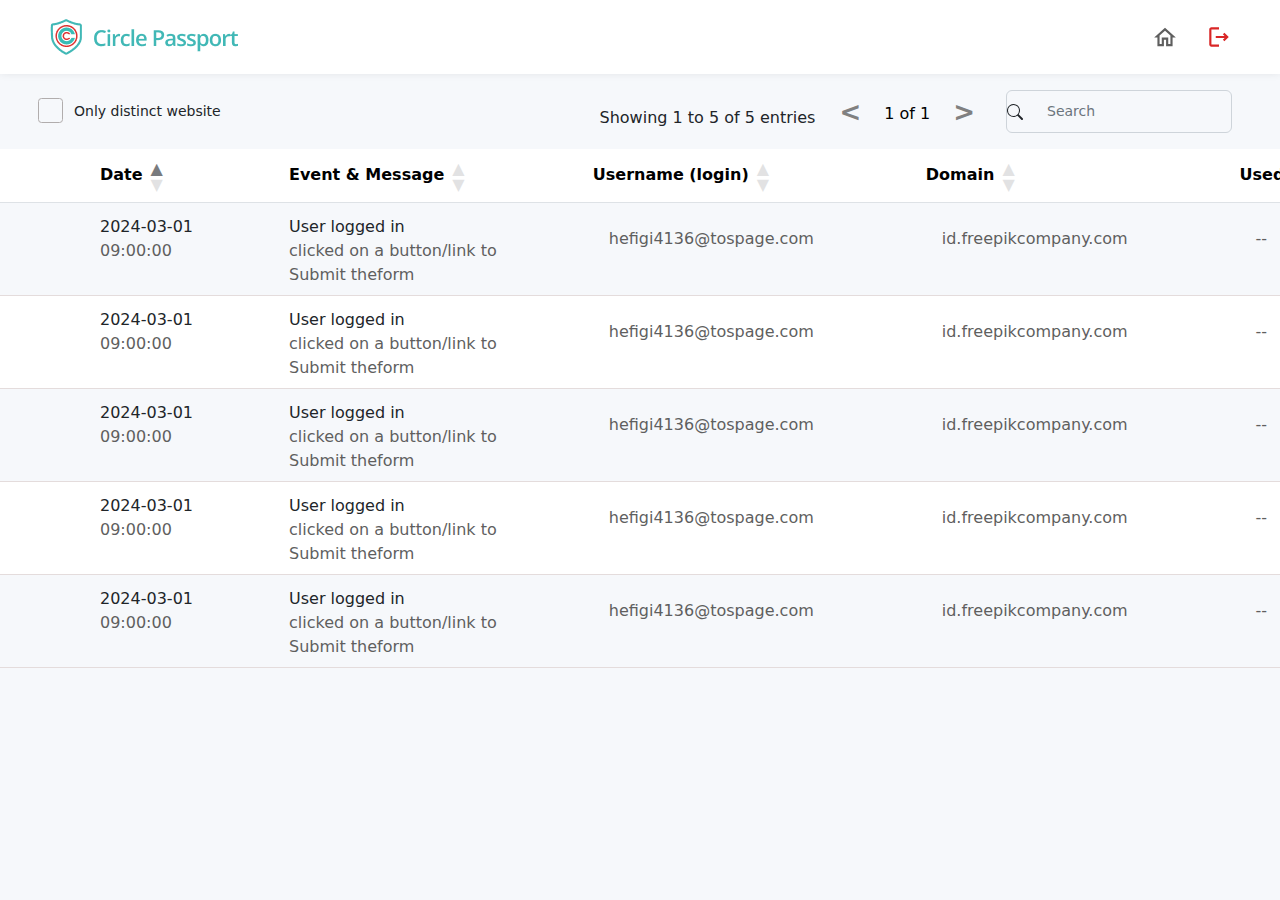
==== commit 544c3c37: "working on fixes" ====
--- a/Activity.html
+++ b/Activity.html
@@ -8,7 +8,15 @@
     <link rel="stylesheet" href="./assests/css/index.css">
     <link href="./assests/DataTables/datatables.min.css" rel="stylesheet">
     <link href="./assests/css/activity.css" rel="stylesheet">
-
+<style>
+    table.dataTable thead th, table.dataTable thead td, table.dataTable tfoot th, table.dataTable tfoot td {
+        text-align: center;
+        text-wrap: nowrap;
+        padding: 20px 30px;
+        padding-top: 14px !important;
+        padding-bottom: 0px !important;
+    }
+</style>
 </head>
 <body>
     <!-- section navbar start -->
@@ -18,9 +26,9 @@
             <div>
                 <a href="/"><img src="./assests/images/Frame 6.png"></a>
             </div>
-            <div>
-                <a href=""><img src="./assests/images/Frame 707.png"></a>
-                <a href=""><img src="./assests/images/Frame 710.png"></a>
+            <div class="nav_icons">
+                <a href="/"><img src="./assests/images/home.svg"></a>
+                <a href="/"><img src="./assests/images/logout.svg"></a>
             </div>
         </div>
     </section>
--- a/assests/css/index.css
+++ b/assests/css/index.css
@@ -65,7 +65,7 @@
 #notes_table tbody tr:nth-child(odd),
 #people_table tbody tr:nth-child(odd),
 #actions_groups_table tbody tr:nth-child(odd) {
-    background-color: #f6f8fb !important;
+    background-color: #fafafa !important;
 }
 #password_table tr:nth-child(even),
 #notes_table tbody tr:nth-child(even),
@@ -73,6 +73,10 @@
 #actions_groups_table tbody tr:nth-child(even) {
     background-color: #fff;
 }
+table.table.dataTable>tbody>tr {
+   
+    border-bottom: 1px solid #D9D9D9
+}
 body {
     background-color: #F6F8FB;
     /* font-family: Open Sans; */
@@ -91,6 +95,15 @@
     background-color: transparent;
     border:none; 
 } 
+table thead tr{
+    background-color: white !important;
+}
+.del_con{
+        align-items: center;
+        display: flex;
+        gap: 32px;
+        margin-top: 32px !important;
+}
 .form-check-input {
     background-color: transparent;
 
@@ -163,14 +176,24 @@
     border-radius: 8px;
     border: 1px #41B8B6 solid;
   }
-  
-  .modal_btn:hover {
-  
+  .modal_btn:disabled {
+    background: #F6F8FB;
+    color: #D9D9D9;
+    cursor: not-allowed;
+    border: none;
+}
+
+.modal_btn:hover:not(:disabled) {
     border: 1px #41B8B6 solid;
     padding: 12px 47px;
     background-color: white;
     color: #41B8B6 !important;
-  }
+}
+.target .dt-column-title {
+    transform: translateY(-12px);
+    display: block;
+}
+
  .bg_main{
     background-color: #41b8b6;
  }
@@ -203,4 +226,12 @@
 }
 .color_green{
     color: #41b8b6 !important;
+}
+table.dataTable thead th{
+    background-color: white !important;
+}
+.nav_icons{
+    display: flex;
+    align-items: center;
+    gap: 28px;
 }--- a/assests/css/activity.css
+++ b/assests/css/activity.css
@@ -2,8 +2,9 @@
     overflow: hidden;
 }
 table.dataTable thead>tr>th.dt-orderable-asc span.dt-column-order, table.dataTable thead>tr>th.dt-orderable-desc span.dt-column-order, table.dataTable thead>tr>th.dt-ordering-asc span.dt-column-order, table.dataTable thead>tr>th.dt-ordering-desc span.dt-column-order, table.dataTable thead>tr>td.dt-orderable-asc span.dt-column-order, table.dataTable thead>tr>td.dt-orderable-desc span.dt-column-order, table.dataTable thead>tr>td.dt-ordering-asc span.dt-column-order, table.dataTable thead>tr>td.dt-ordering-desc span.dt-column-order {
-    position: absolute;
-    right: 5px;
+    display: inline-grid;
+    padding-left: 8px;
+    transform: translateY(-6px);
 }
 table.dataTable thead th, table.dataTable thead td, table.dataTable tfoot th, table.dataTable tfoot td {
     text-align: center;
@@ -119,7 +120,7 @@
     transform: translate(10px, 10px);
 }
 }
-@media screen and (max-width: 952px) {
+@media screen and (max-width: 1025px) {
     .notes_title {
         position: relative;
         margin: auto;
@@ -256,7 +257,16 @@
     overflow-x: auto !important;
     /* display: block; */
 }
-
+#activity_table thead tr th:last-child,
+#activity_table  tbody tr td:last-child{
+  padding-right: 100px !important;
+  text-align: left !important;
+}
+#activity_table thead tr th:first-child,
+#activity_table  tbody tr td:first-child{
+  padding-left: 100px !important;
+  text-align: left !important;
+}
 table.dataTable thead>tr>th.dt-orderable-asc:hover, table.dataTable thead>tr>th.dt-orderable-desc:hover, table.dataTable thead>tr>td.dt-orderable-asc:hover, table.dataTable thead>tr>td.dt-orderable-desc:hover {
     outline:none;
 }
@@ -277,6 +287,16 @@
     
 }
 @media (max-width:992px) {
+    #activity_table thead tr th:last-child,
+#activity_table  tbody tr td:last-child{
+  padding-right: 50px !important;
+  text-align: left !important;
+}
+#activity_table thead tr th:first-child,
+#activity_table  tbody tr td:first-child{
+  padding-left: 50px !important;
+  text-align: left !important;
+}
     .dt-search input{
         width: 95% !important;
     }
